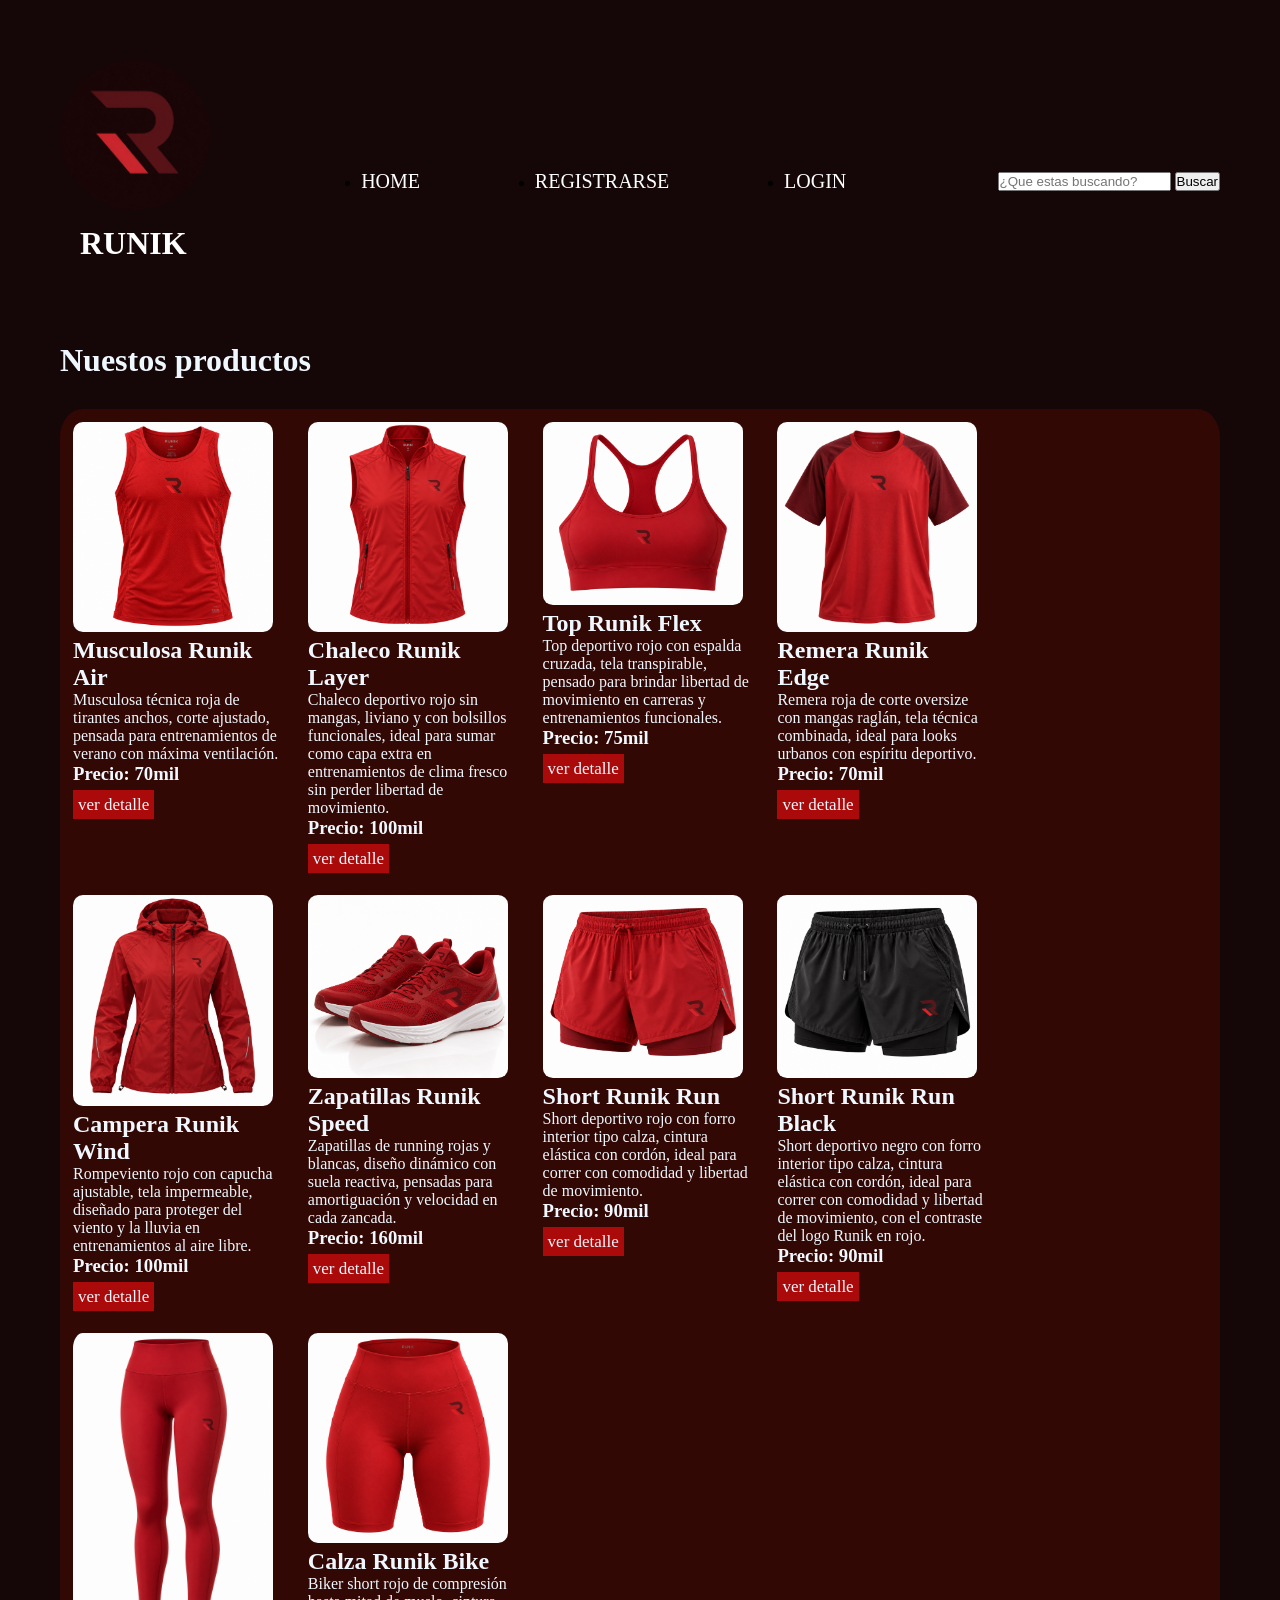
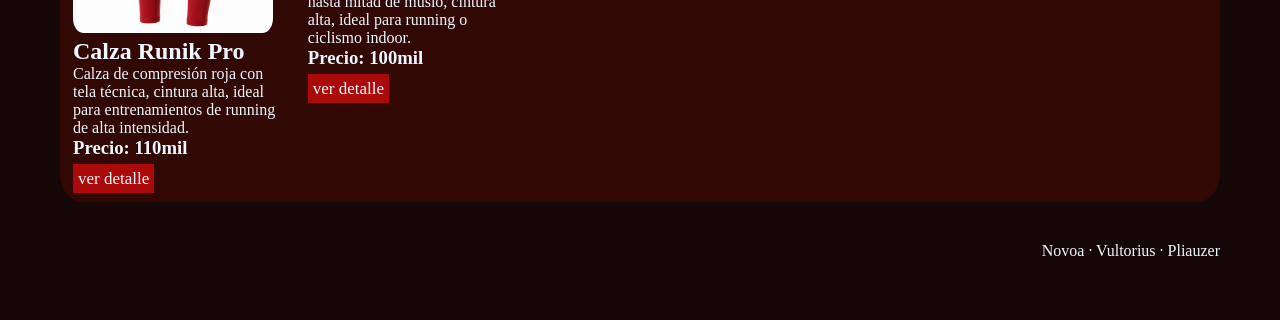
==== category.html @ 0572ac37 "cree los js" ====
<!DOCTYPE html>
<html lang="en">
<head>
    <meta charset="UTF-8">
    <meta name="viewport" content="width=device-width, initial-scale=1.0">
    <title>Categoria</title>
    <link rel="stylesheet" href="./css/styles.css">  

</head>
<body>
    <header>
        
        <div class="containerlogo">
            <a href="./index.html"><img src="./img/runik.jpg" alt="imagen del logo de la marca" class="logo"></a> 
         <h1 class="titulo">RUNIK</h1> 
        </div> 

        <nav class="container">
            <ul class="navegador">
                <li><a href="./index.html" class="navegacion-principal">HOME</a></li>
                <li><a href="./register.html" class="navegacion-principal">REGISTRARSE</a></li>
                <li><a href="./login.html" class="navegacion-principal">LOGIN</a></li>  
            </ul>  
        </nav>

        <form action="./search-results.html" method="get" class="buscador">
            <input type="text" name="category" value="" placeholder="¿Que estas buscando?">
            <button>Buscar</button>  
        </form>  
    
    </header> 

    <h1>Nuestos productos</h1>

    <main>
        <section class="seccion-category"> 
            <article class="art1.1"> 
                <a href="./product.html"><img src="./img/musculosa-runik.png" alt="musculosa de runik" class="producto"></a>
                <h2>Musculosa Runik Air</h2>
                <p>Musculosa técnica roja de tirantes anchos, corte ajustado, pensada para entrenamientos de verano con máxima ventilación.</p>
                <h3>Precio: 70mil</h3> 
                <a href="./product.html" class="boton">ver detalle</a> 
            </article>


            <article class="art1.2">
                <a href="./product.html"><img src="./img/chaleco-runik.png" alt="chaleco de runik" class="producto"></a>  
                <h2>Chaleco Runik Layer</h2>
                <p>Chaleco deportivo rojo sin mangas, liviano y con bolsillos funcionales, ideal para sumar como capa extra en entrenamientos de clima fresco sin perder libertad de movimiento.</p>
                <h3>Precio: 100mil</h3> 
                <a href="./product.html" class="boton">ver detalle</a> 
            </article>

            <article class="art1.3">
                <a href="./product.html"><img src="./img/top-runik.png" alt="top de runik" class="producto"></a>
                <h2>Top Runik Flex</h2>
                <p>Top deportivo rojo con espalda cruzada, tela transpirable, pensado para brindar libertad de movimiento en carreras y entrenamientos funcionales.</p>
                <h3>Precio: 75mil</h3> 
                <a href="./product.html" class="boton">ver detalle</a>
            </article>

            <article class="art1.4">
                <a href="./product.html"><img src="./img/remera-roja-runik.png" alt="remera de runik" class="producto"></a>
                <h2>Remera Runik Edge</h2>
                <p>Remera roja de corte oversize con mangas raglán, tela técnica combinada, ideal para looks urbanos con espíritu deportivo.</p>
                <h3>Precio: 70mil</h3> 
                <a href="./product.html" class="boton">ver detalle</a>
            </article>

            <article class="1.5">
                <a href="./product.html"><img src="./img/campera-runik.png" alt="campera de runik" class="producto"></a>
                <h2>Campera Runik Wind</h2>
                <p>Rompeviento rojo con capucha ajustable, tela impermeable, diseñado para proteger del viento y la lluvia en entrenamientos al aire libre.</p> 
                <h3>Precio: 100mil</h3> 
                <a href="./product.html" class="boton">ver detalle</a>
            </article>

            <article class="art1.6">
                <a href="./product.html"><img src="./img/zapatillas-runik.png" alt="zapatilla de runik" class="producto"></a>
                <h2>Zapatillas Runik Speed</h2>
                <p>Zapatillas de running rojas y blancas, diseño dinámico con suela reactiva, pensadas para amortiguación y velocidad en cada zancada.</p> 
                <h3>Precio: 160mil</h3> 
                <a href="./product.html" class="boton">ver detalle</a>
            </article>

            <article class="art1.7">
                <a href="./product.html"><img src="./img/short-runik.png" alt="short de runik" class="producto"></a>
                <h2>Short Runik Run</h2>
                <p>Short deportivo rojo con forro interior tipo calza, cintura elástica con cordón, ideal para correr con comodidad y libertad de movimiento.</p> 
                <h3>Precio: 90mil</h3> 
                <a href="./product.html" class="boton">ver detalle</a>
            </article>

            <article class="art1.8">
                <a href="./product.html"><img src="./img/short-negro-runik.png" alt="short negro de runik" class="producto"></a>
                <h2>Short Runik Run Black</h2>
                <p>Short deportivo negro con forro interior tipo calza, cintura elástica con cordón, ideal para correr con comodidad y libertad de movimiento, con el contraste del logo Runik en rojo.</p> 
                <h3>Precio: 90mil</h3> 
                <a href="./product.html" class="boton">ver detalle</a>  
            </article>


            <article class="art1.9">
                <a href="./product.html"><img src="./img/calza-runik.png" alt="calza larga de runik" class="producto"></a>
                <h2>Calza Runik Pro</h2>
                <p>Calza de compresión roja con tela técnica, cintura alta, ideal para entrenamientos de running de alta intensidad.</p>
                <h3>Precio: 110mil</h3> 
                <a href="./product.html" class="boton">ver detalle</a>
            </article>

            <article class="art1.10">
                <a href="./product.html"></a><img src="./img/calza-corta-runik.png" alt="calza corta de runik" class="producto"></a>
                <h2>Calza Runik Bike</h2>
                <p>Biker short rojo de compresión hasta mitad de muslo, cintura alta, ideal para running o ciclismo indoor.</p>
                <h3>Precio: 100mil</h3> 
                <a href="./product.html" class="boton">ver detalle</a>
            </article>
        </section>
    </main>

    
    <footer>
        <p class="nombres">Novoa · Vultorius · Pliauzer</p>
    </footer>
    <script src="./java/category.js"></script> 
</body>
</html>
---- css/styles.css ----
* {
   box-sizing: border-box;
   margin: 0;
   padding: 0;
   }

body{
   background-color: rgb(21, 7, 8);  
   padding: 60px;    
}

.logo{
   width: 150px;  
   border-radius: 100%;      
}   
nav.container{
   display: flex;
   justify-content: flex-end;
   flex-wrap: wrap; 
}

ul.navegador{ 
   width: 600px;   
   display: flex;
   justify-content: space-around;
   flex-wrap: wrap;    
} 

a.navegacion-principal{
   text-decoration: none;
   color: white; 
   list-style-type: none; 
   margin-bottom: 20px;  
   font-size: 20px;         
} 


.buscador.input{
   padding: 6px;
   border: 1px solid #ccc; 
   border-radius: 4px;
   background: none;
}

.titulo{
   color: white; 
   display: flex;
   margin-bottom: 40px;    
   margin-top: 10px; 
   flex-wrap: wrap;  
   margin-left: 20px;  
}  

.barra{
   color: white; 
   margin-bottom: 40px;  
   border-color: rgb(60, 4, 4); 
   border-width: 2px;
   border-style: solid;
   border-radius: 5px;
   padding: 30px;
}

li.categoria, a{
   font-size: 17px;  
   text-decoration: none;
   color: white; 
   list-style-type: none;
   margin-bottom: 10px; 
}

.nombres{
   color: aliceblue;
   display: flex;
   justify-content: flex-end;
   flex-wrap: wrap; 
}

h1{
   color: aliceblue; 
   margin-top: 40px;   
}

h3{
   color: aliceblue;
   padding-bottom: 10px; 
   
}

h2{
   color: aliceblue;
}

p{
   color: aliceblue;
}

.producto{
   width: 200px;
   border-radius: 5%;   
}

header{
   display: flex;
   flex-wrap: wrap;
   flex-direction: row;
   align-items: center;
   justify-content: space-between;
} 

section{
    display: flex;
    flex-wrap: wrap;
    align-self: center;
    margin-top: 30px; 
    background-color: #320804;
    border-radius: 2%;
    max-width: 100%;
}

article{
   max-width: 18%; 
   margin: 13px;
   
}

.boton{
   background-color: rgb(170, 10, 10);
   color: aliceblue;
   padding: 5px; 

}

.principal{
   display: flex;
   flex-wrap: wrap;
   justify-content: space-between;
}

.img-principal{
   display: flex;
   justify-content: flex-end; 
   flex-wrap: wrap;
   margin-bottom: 40px;   
} 

.portada{
   width: 95%;     
}

.main_login{
   display: flex;
   flex-wrap: wrap;
   justify-content: center; 
   background-color: rgb(97, 9, 9);
   padding: 30px 40px;
   border-radius: 10px;
   margin-top: 10px;
}

.login{
   display: flex;
   flex-direction: row;     
   flex-wrap: wrap;
   justify-content: center; 
   background-color: rgba(255,255,255,0.05); 
   border: 2px white solid;
   width: 350px;   
   padding: 30px;  
}

.formulario-login{
   display: flex;
   flex-wrap: wrap;
   color: white; 
   flex-direction: column; 
   align-items: center; 
   margin-top: 10px; 
}

.password-login{
   margin-right: 40px;
   margin-top: 10px; 
}

button.ingresar-button{
   background-color: red;
   width: 110px;    
   margin-top: 20px;
   height: 25px;   
   color: white;
   font-size: 15px;   
}

.sin-cuenta-login{
   background-color: red;
   padding: 5px; 
   margin-top: 20px; 
   border: gray 2px solid; 
   height: 30px;   
}

a.no-cuenta{
   font-size: 15px;   
}

.titulo-login{
   margin-bottom: 20px; 
}

.registro{
   display: flex;
   flex-direction: row;
   flex-wrap: wrap;
   justify-content: center;
   align-items: center;
   min-height: 70vh;
}

.formulario-registro{
   display: flex;
   flex-wrap: wrap;
   flex-direction: column;
   align-items: center;
   color: white;
   background-color: rgba(255,255,255,0.05);
   padding: 30px 40px;
   border-radius: 10px;
   margin-top: 10px;
}

.formulario-registro h2{
   color: white;
   margin-bottom: 20px;
}

.mail-registro,
.password-registro,
.password2-registro{
   width: 100%;
   margin-bottom: 15px;
   display: flex;
   flex-direction: column;
   flex-wrap: wrap;
}

.mail-registro label,
.password-registro label,
.password2-registro label{
   margin-bottom: 5px;
   color: white;
}

.mail-registro input,
.password-registro input,
.password2-registro input{
   padding: 8px;
   border-radius: 4px;
   border: 1px solid #ccc;
}

.terminos-registro{
   display: flex;
   flex-wrap: wrap;
   align-items: center;
   margin-bottom: 20px;
   color: white;
}

.registrarme-registro button{
   background-color: rgb(170, 10, 10);
   color: aliceblue;
   border: none;
   padding: 10px 30px;
   border-radius: 4px;
   font-size: 16px;
   margin-bottom: 15px;
}

.ya-tengo-cuenta-registro a{
   color: rgb(255, 120, 120);
   text-decoration: underline;
}

footer{
   margin-top: 40px;
   text-align: center;
   color: white;
}


@media(max-width: 420px){
    @media (max-width: 420px) {
    body{
        padding: 15px;
    }

    section{
        flex-direction: column;
    }

    article{
        max-width: 100%;
        margin: 30px;
    }

    .producto{
        width: 100%;
    }

    .principal{
        flex-direction: column;
    }

    .img-principal{
        width: 100%;
        align-items: flex-start;
    }

    .portada{
        width: 100%;
    }

    header{
      flex-direction: column;
    }

    nav.container{
      width: 100%;
    }

    ul.navegador{
      width: 100%;
    }

    main{
      width: 100%;
    }

    section{
      width: 100%;
    }

    .buscador{
      margin-top: 20px;
      margin-bottom: 20px;
    }
}

@media (min-width: 421px){
    .portada{
        height: 600px;
        width: 100%;
    }

    .producto{
        height: 200px;
    }

    article{
        height: 430px;
    }

    .principal{
      flex-wrap: nowrap;
    }

    .barra-lateral{
      width: 25%;
    }

    .img-principal{
      width: 70%;
    }
}

   
}
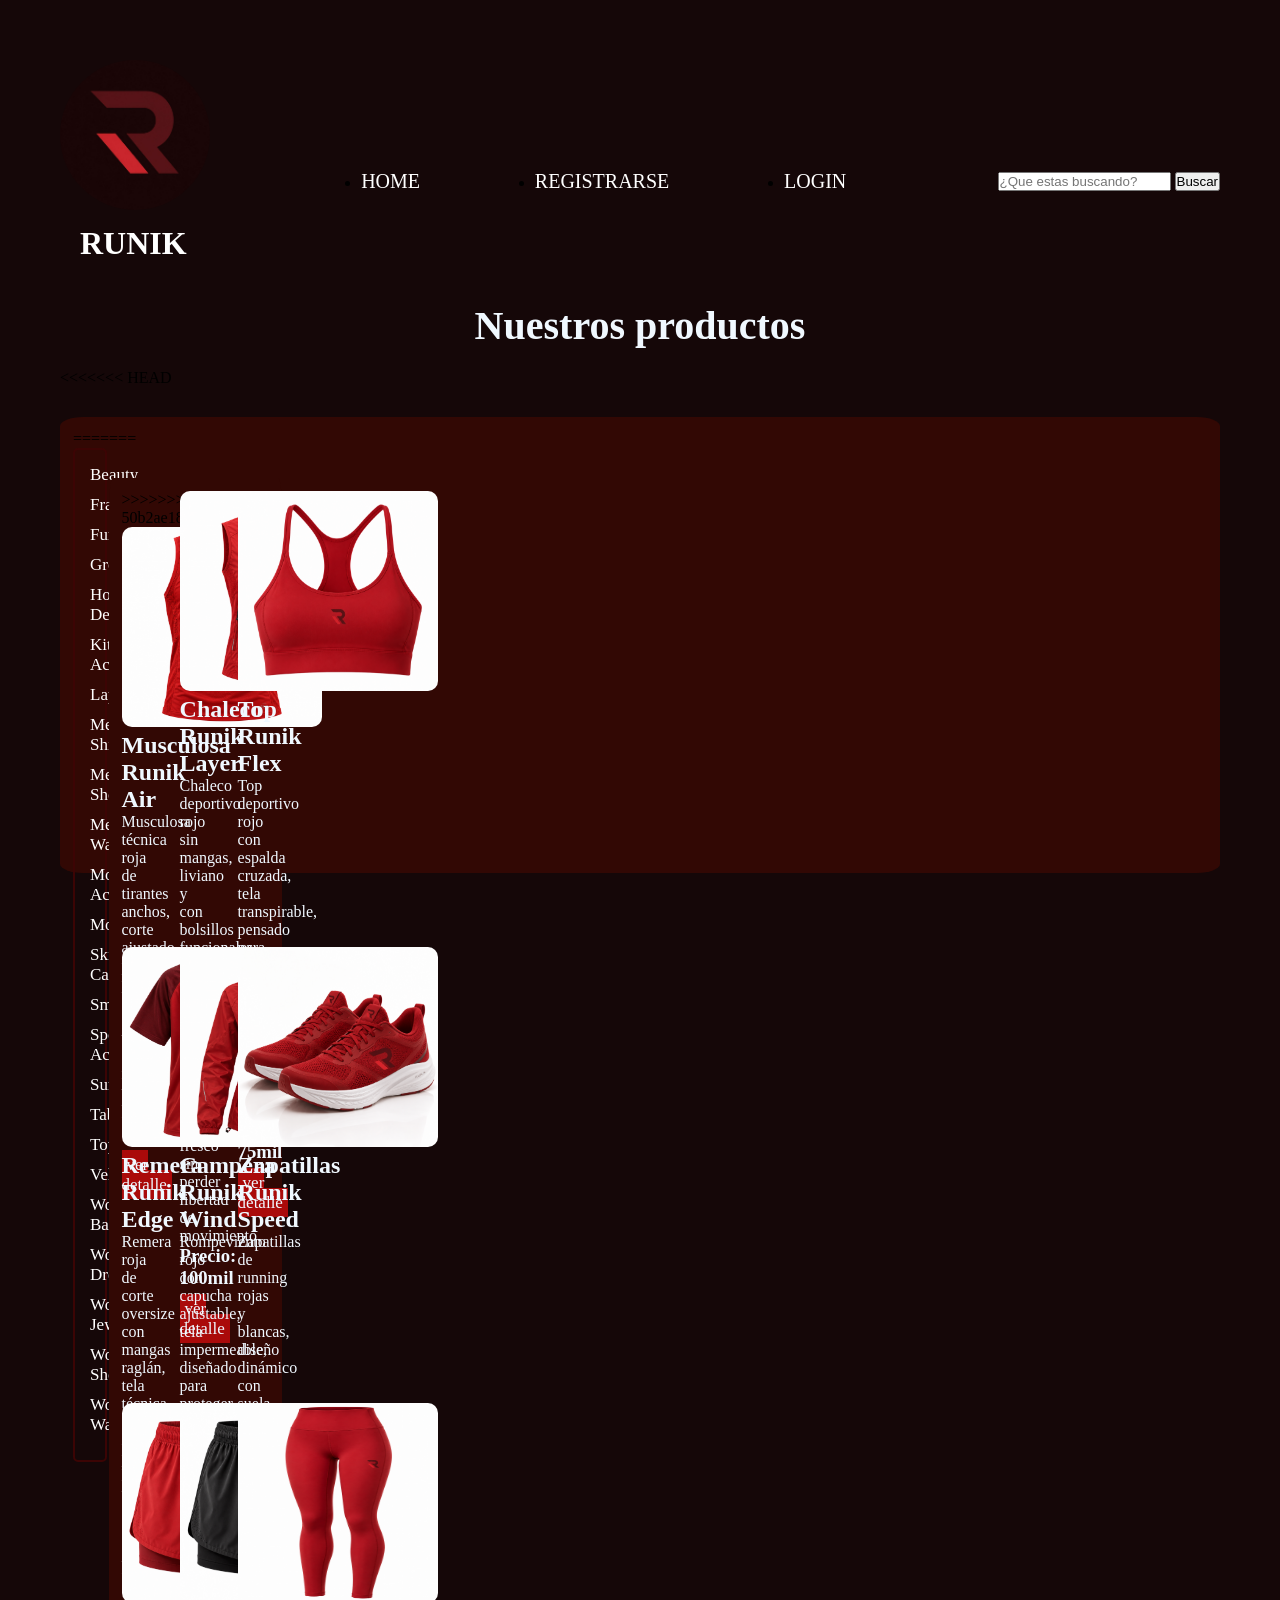
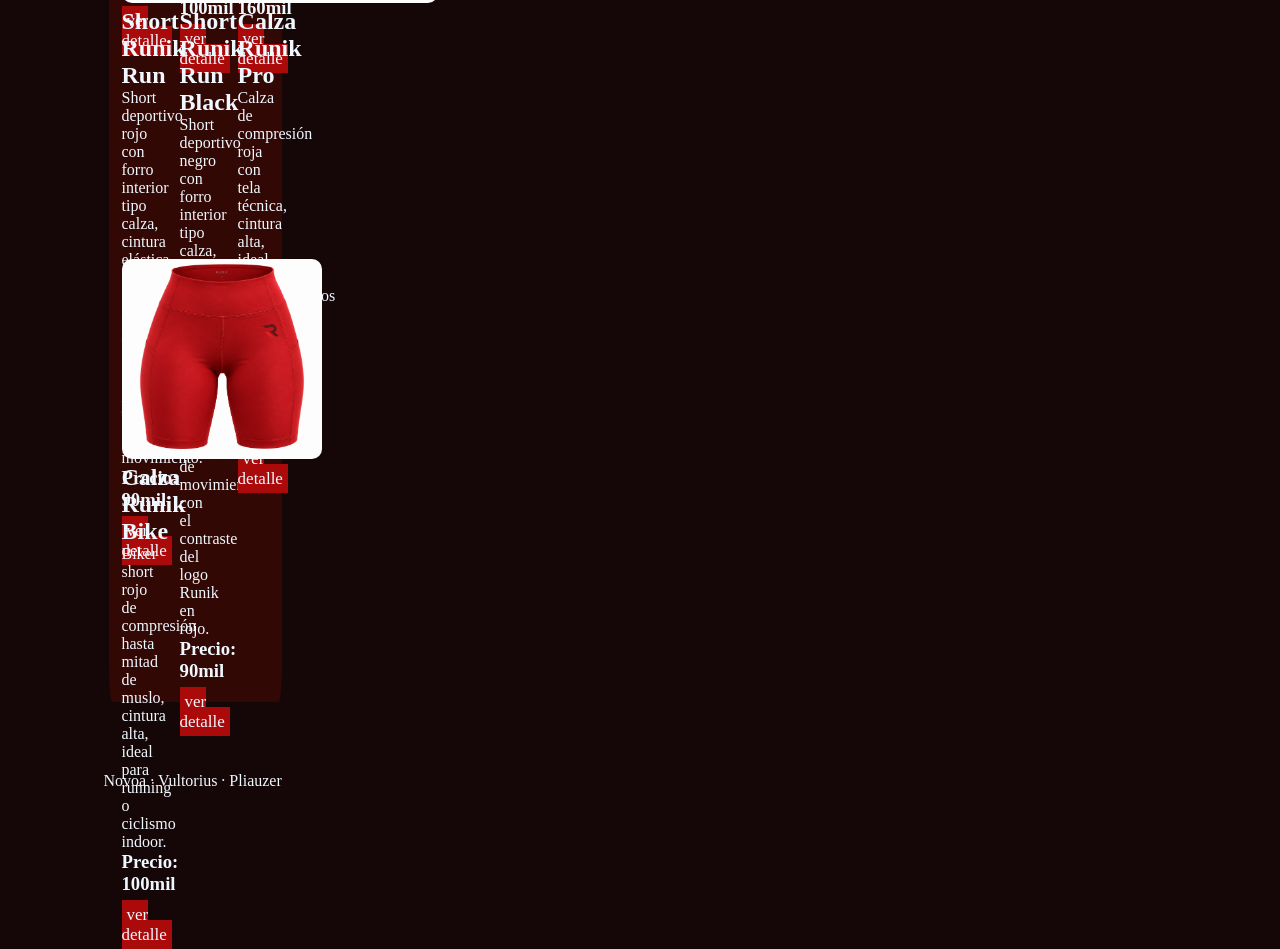
==== commit 1b6208be: "js" ====
--- a/category.html
+++ b/category.html
@@ -30,11 +30,51 @@
     
     </header> 
 
-    <h1>Nuestos productos</h1>
+    <div class="div-category">
+       <h2 class="h2-category">Nuestros productos</h2>
+    </div>
 
+<<<<<<< HEAD
     <main>
         <section class="seccion-category"> 
             <article class="art1.1"> 
+=======
+    <main class="main-category">
+        <aside class="barra-lateral"> 
+            <nav> 
+                <ul class="barra">
+                    <li class="categoria"><a href="./category.html">Beauty</a></li>  
+                    <li class="categoria"><a href="./category.html">Fragrances</a></li>
+                    <li class="categoria"><a href="./category.html">Furniture</a></li>
+                    <li class="categoria"><a href="./category.html">Groceries</a></li>
+                    <li class="categoria"><a href="./category.html">Home Decoration</a></li>
+                    <li class="categoria"><a href="./category.html">Kitchen Accessories</a></li>
+                    <li class="categoria"><a href="./category.html">Laptops</a></li>
+                    <li class="categoria"><a href="./category.html">Mens Shirts</a></li>
+                    <li class="categoria"><a href="./category.html">Mens Shoes</a></li>
+                    <li class="categoria"><a href="./category.html">Mens Watches</a></li>
+                    <li class="categoria"><a href="./category.html">Mobile Accessories</a></li>
+                    <li class="categoria"><a href="./category.html">Motorcycle</a></li>
+                    <li class="categoria"><a href="./category.html">Skin Care</a></li>
+                    <li class="categoria"><a href="./category.html">Smartphones</a></li> 
+                    <li class="categoria"><a href="./category.html">Sports Accessories</a></li>
+                    <li class="categoria"><a href="./category.html">Sunglasses</a></li>
+                    <li class="categoria"><a href="./category.html">Tablets</a></li>  
+                    <li class="categoria"><a href="./category.html">Tops</a></li>
+                    <li class="categoria"><a href="./category.html">Vehicle</a></li>
+                    <li class="categoria"><a href="./category.html">Womens Bags</a></li>
+                    <li class="categoria"><a href="./category.html">Womens Dresses</a></li>
+                    <li class="categoria"><a href="./category.html">Womens Jewellery</a></li>
+                    <li class="categoria"><a href="./category.html">Womens Shoes</a></li>
+                    <li class="categoria"><a href="./category.html">Womens Watches</a></li> 
+                </ul>
+            </nav>
+        </aside>    
+
+        
+        <section class="section-category">
+            <article class="art1.1">
+>>>>>>> 50b2ae187b06e8151affae921334443c29d49aec
                 <a href="./product.html"><img src="./img/musculosa-runik.png" alt="musculosa de runik" class="producto"></a>
                 <h2>Musculosa Runik Air</h2>
                 <p>Musculosa técnica roja de tirantes anchos, corte ajustado, pensada para entrenamientos de verano con máxima ventilación.</p>
--- a/css/styles.css
+++ b/css/styles.css
@@ -50,15 +50,14 @@
    flex-wrap: wrap;  
    margin-left: 20px;  
 }  
-
 .barra{
    color: white; 
-   margin-bottom: 40px;  
+   margin-bottom: 40px;
    border-color: rgb(60, 4, 4); 
    border-width: 2px;
    border-style: solid;
    border-radius: 5px;
-   padding: 30px;
+   padding: 15px;
 }
 
 li.categoria, a{
@@ -116,12 +115,13 @@
     background-color: #320804;
     border-radius: 2%;
     max-width: 100%;
-}
+    margin-bottom: 30px;
+}
+
 
 article{
    max-width: 18%; 
    margin: 13px;
-   
 }
 
 .boton{
@@ -145,14 +145,14 @@
 } 
 
 .portada{
-   width: 95%;     
+   width: 80%;     
 }
 
 .main_login{
    display: flex;
    flex-wrap: wrap;
    justify-content: center; 
-   background-color: rgb(97, 9, 9);
+   background-color: #320804;
    padding: 30px 40px;
    border-radius: 10px;
    margin-top: 10px;
@@ -288,9 +288,67 @@
    color: white;
 }
 
-
-@media(max-width: 420px){
-    @media (max-width: 420px) {
+.main-category{
+   display: flex;
+   flex-wrap: wrap;
+   justify-content: space-between;
+}
+
+.section-category{
+   display: flex;
+   flex-wrap: wrap;
+   justify-content: center;
+   width: 83%;
+   justify-content: space-between;
+   
+}
+
+.main-product{
+   display: flex;
+   flex-wrap: wrap;
+   justify-content: space-between;
+}
+
+.article-product{
+   width: 60%;
+}
+
+.h2-category{
+   margin-bottom: 20px;
+   font-size: 40px;
+}
+
+.div-category{
+   display: flex;
+   flex-wrap: wrap;
+   justify-content: center;
+}
+
+.main-search{
+   display: flex;
+   flex-wrap: wrap;
+   justify-content: space-between;
+}
+
+.section-search{
+   display: flex;
+   flex-direction: column;
+   flex-wrap: wrap;
+   justify-content: space-between;
+   width: 79%;
+}
+
+.div-search{
+   margin: 10px;
+   display: flex;
+   flex-direction: row;
+}
+.h2-search{
+   margin-bottom: 30px;
+   margin-top: 30px;
+}
+
+@media (max-width: 420px) {
     body{
         padding: 15px;
     }
@@ -366,14 +424,14 @@
     }
 
     .barra-lateral{
-      width: 25%;
+      width: 16%;
     }
 
     .img-principal{
-      width: 70%;
+      width: 77%;
     }
 }
 
    
-}
-
+
+
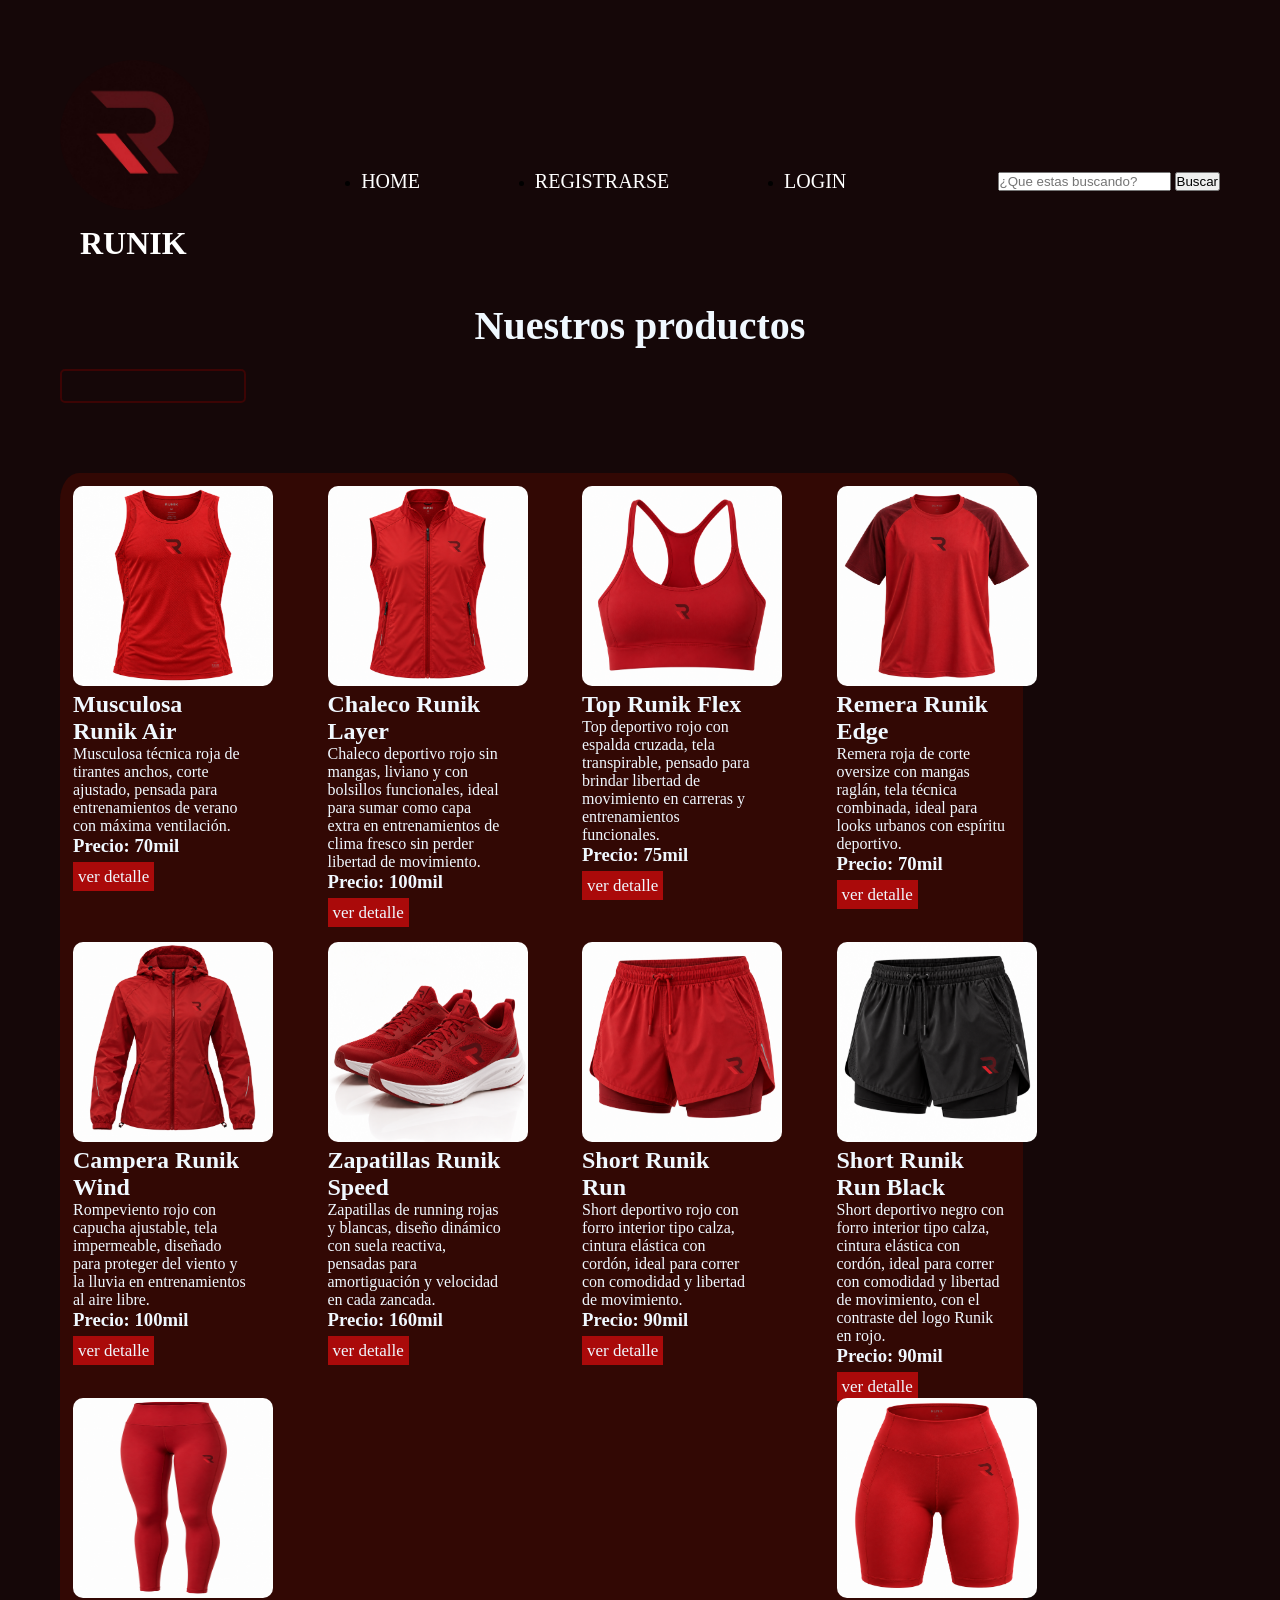
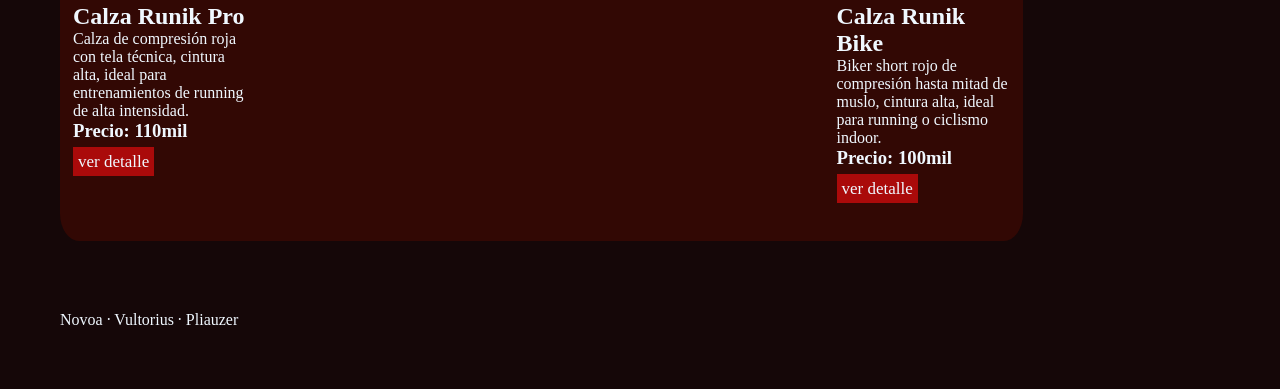
==== commit 5d837f58: "mas js" ====
--- a/category.html
+++ b/category.html
@@ -34,47 +34,19 @@
        <h2 class="h2-category">Nuestros productos</h2>
     </div>
 
-<<<<<<< HEAD
-    <main>
-        <section class="seccion-category"> 
-            <article class="art1.1"> 
-=======
     <main class="main-category">
         <aside class="barra-lateral"> 
             <nav> 
                 <ul class="barra">
-                    <li class="categoria"><a href="./category.html">Beauty</a></li>  
-                    <li class="categoria"><a href="./category.html">Fragrances</a></li>
-                    <li class="categoria"><a href="./category.html">Furniture</a></li>
-                    <li class="categoria"><a href="./category.html">Groceries</a></li>
-                    <li class="categoria"><a href="./category.html">Home Decoration</a></li>
-                    <li class="categoria"><a href="./category.html">Kitchen Accessories</a></li>
-                    <li class="categoria"><a href="./category.html">Laptops</a></li>
-                    <li class="categoria"><a href="./category.html">Mens Shirts</a></li>
-                    <li class="categoria"><a href="./category.html">Mens Shoes</a></li>
-                    <li class="categoria"><a href="./category.html">Mens Watches</a></li>
-                    <li class="categoria"><a href="./category.html">Mobile Accessories</a></li>
-                    <li class="categoria"><a href="./category.html">Motorcycle</a></li>
-                    <li class="categoria"><a href="./category.html">Skin Care</a></li>
-                    <li class="categoria"><a href="./category.html">Smartphones</a></li> 
-                    <li class="categoria"><a href="./category.html">Sports Accessories</a></li>
-                    <li class="categoria"><a href="./category.html">Sunglasses</a></li>
-                    <li class="categoria"><a href="./category.html">Tablets</a></li>  
-                    <li class="categoria"><a href="./category.html">Tops</a></li>
-                    <li class="categoria"><a href="./category.html">Vehicle</a></li>
-                    <li class="categoria"><a href="./category.html">Womens Bags</a></li>
-                    <li class="categoria"><a href="./category.html">Womens Dresses</a></li>
-                    <li class="categoria"><a href="./category.html">Womens Jewellery</a></li>
-                    <li class="categoria"><a href="./category.html">Womens Shoes</a></li>
-                    <li class="categoria"><a href="./category.html">Womens Watches</a></li> 
+                    
                 </ul>
             </nav>
-        </aside>    
+        </aside> 
 
-        
-        <section class="section-category">
-            <article class="art1.1">
->>>>>>> 50b2ae187b06e8151affae921334443c29d49aec
+
+        <main>
+         <section class="section-category">
+            <article class="art1.1"> 
                 <a href="./product.html"><img src="./img/musculosa-runik.png" alt="musculosa de runik" class="producto"></a>
                 <h2>Musculosa Runik Air</h2>
                 <p>Musculosa técnica roja de tirantes anchos, corte ajustado, pensada para entrenamientos de verano con máxima ventilación.</p>
@@ -162,6 +134,6 @@
     <footer>
         <p class="nombres">Novoa · Vultorius · Pliauzer</p>
     </footer>
-    <script src="./java/category.js"></script> 
+    <script src="./js/category.js"></script>  
 </body>
 </html>
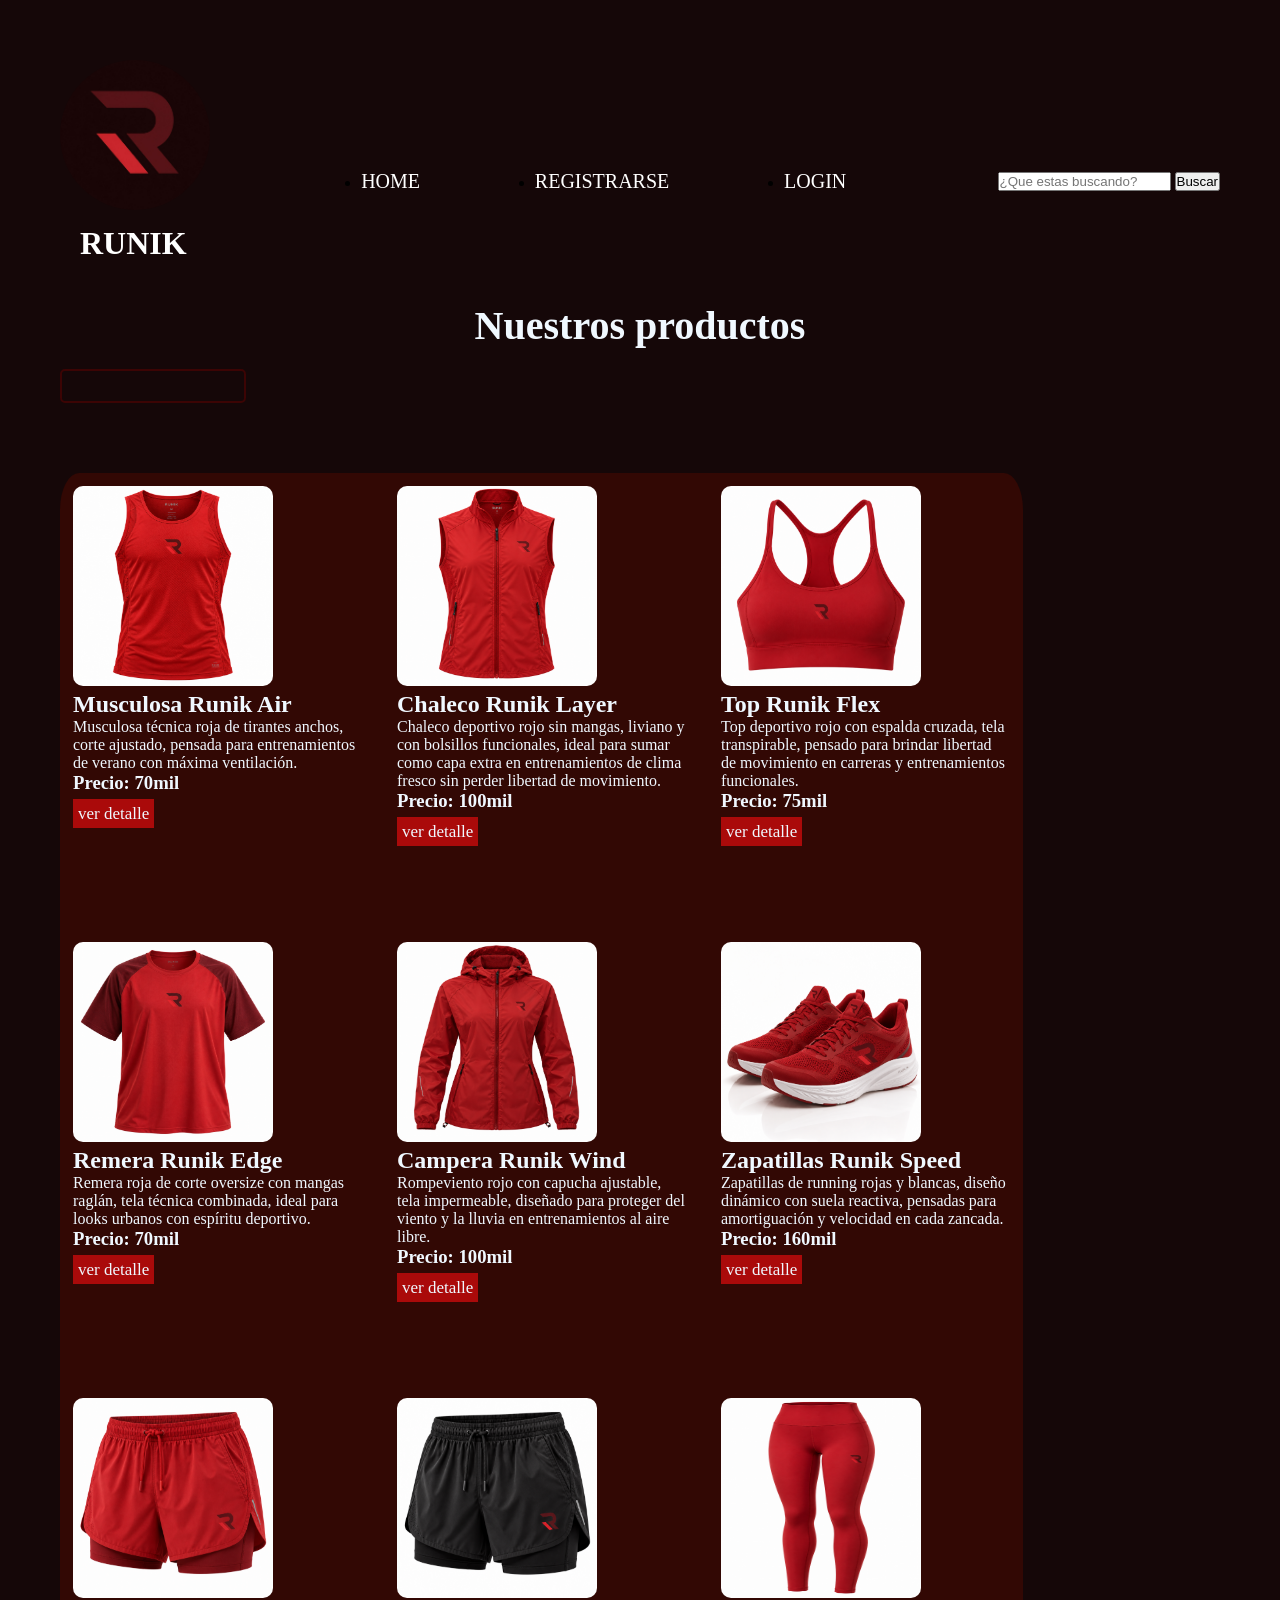
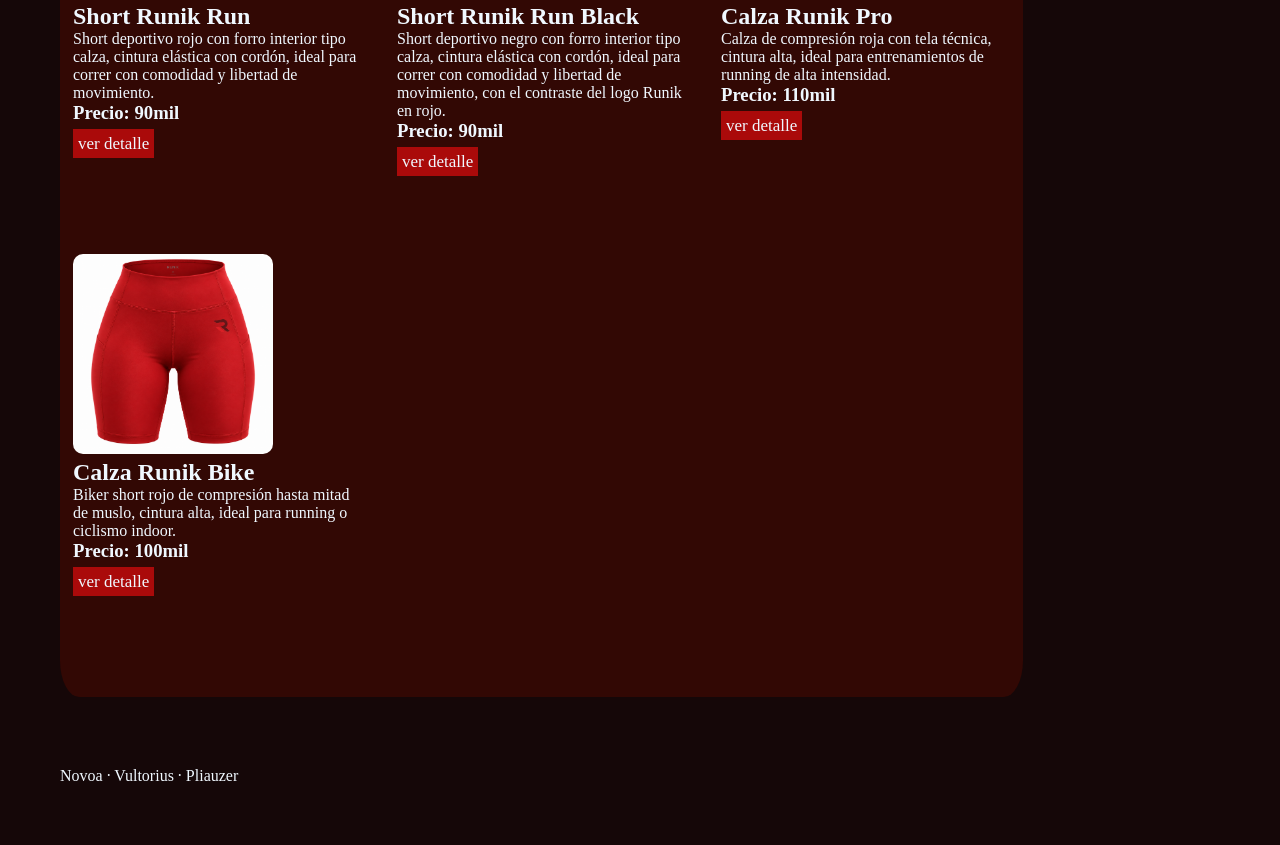
==== commit c2097a65: "arreglos del search-result" ====
--- a/category.html
+++ b/category.html
@@ -24,9 +24,10 @@
         </nav>
 
         <form action="./search-results.html" method="get" class="buscador">
-            <input type="text" name="category" value="" placeholder="¿Que estas buscando?">
-            <button>Buscar</button>  
-        </form>  
+            <input class="input" type="text" name="category" value="" placeholder="¿Que estas buscando?">
+            <button type="submit">Buscar</button>  
+            <span class="error"></span>
+        </form> 
     
     </header> 
 
--- a/css/styles.css
+++ b/css/styles.css
@@ -120,10 +120,14 @@
 
 
 article{
-   max-width: 18%; 
+   max-width: 30%; 
    margin: 13px;
-}
-
+   
+}
+
+.error{
+    color: red;
+}
 .boton{
    background-color: rgb(170, 10, 10);
    color: aliceblue;
@@ -286,6 +290,7 @@
    margin-top: 40px;
    text-align: center;
    color: white;
+<<<<<<< Updated upstream
 }
 
 .main-category{
@@ -332,7 +337,7 @@
 
 .section-search{
    display: flex;
-   flex-direction: column;
+   flex-direction: row;
    flex-wrap: wrap;
    justify-content: space-between;
    width: 79%;
@@ -435,3 +440,6 @@
    
 
 
+=======
+}       
+>>>>>>> Stashed changes
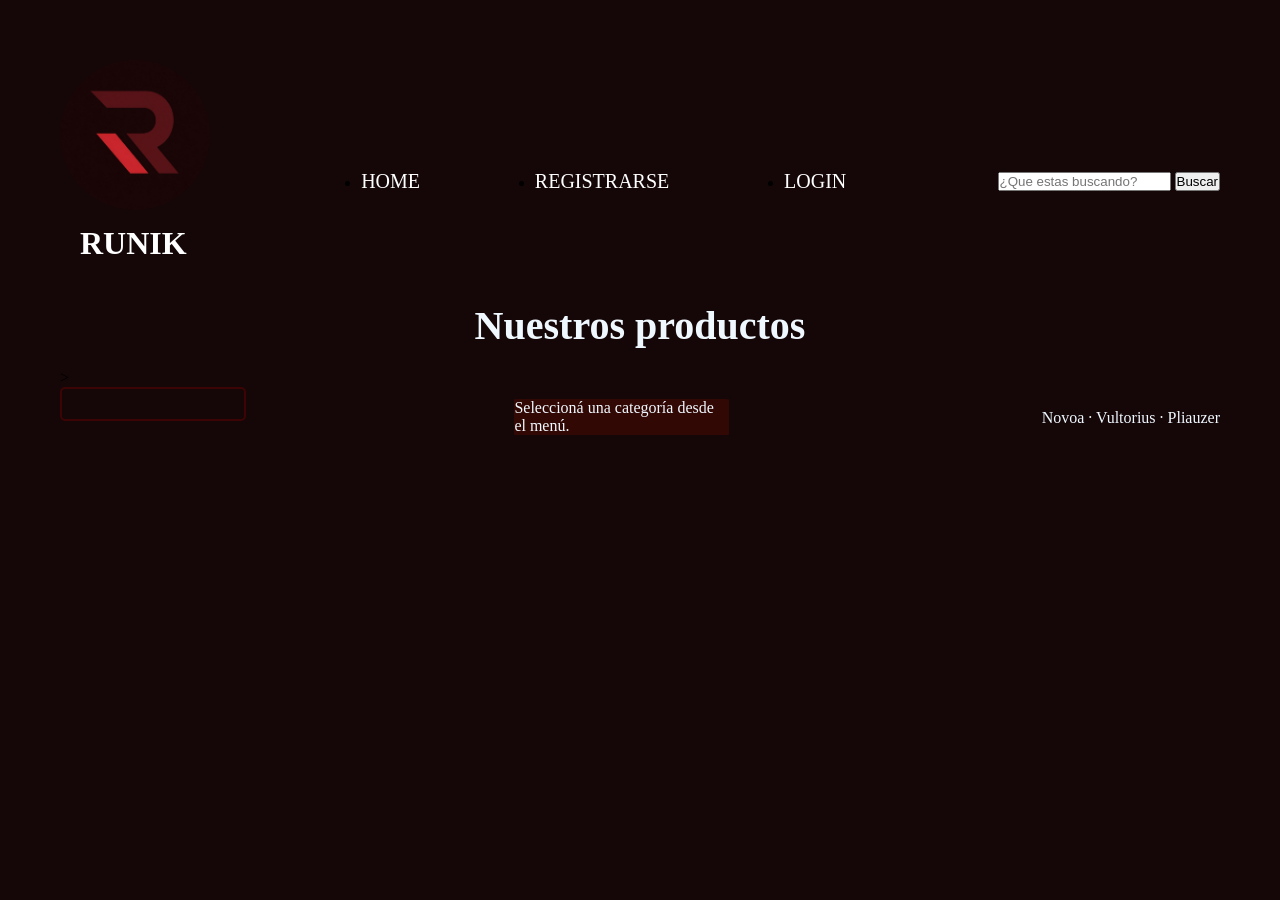
==== commit e0acdd7f: "al fin terminé lo de los productos" ====
--- a/category.html
+++ b/category.html
@@ -26,7 +26,6 @@
         <form action="./search-results.html" method="get" class="buscador">
             <input class="input" type="text" name="category" value="" placeholder="¿Que estas buscando?">
             <button type="submit">Buscar</button>  
-            <span class="error"></span>
         </form> 
     
     </header> 
@@ -38,6 +37,7 @@
     <main class="main-category">
         <aside class="barra-lateral"> 
             <nav> 
+> 
                 <ul class="barra">
                     
                 </ul>
@@ -46,88 +46,8 @@
 
 
         <main>
-         <section class="section-category">
-            <article class="art1.1"> 
-                <a href="./product.html"><img src="./img/musculosa-runik.png" alt="musculosa de runik" class="producto"></a>
-                <h2>Musculosa Runik Air</h2>
-                <p>Musculosa técnica roja de tirantes anchos, corte ajustado, pensada para entrenamientos de verano con máxima ventilación.</p>
-                <h3>Precio: 70mil</h3> 
-                <a href="./product.html" class="boton">ver detalle</a> 
-            </article>
-
-
-            <article class="art1.2">
-                <a href="./product.html"><img src="./img/chaleco-runik.png" alt="chaleco de runik" class="producto"></a>  
-                <h2>Chaleco Runik Layer</h2>
-                <p>Chaleco deportivo rojo sin mangas, liviano y con bolsillos funcionales, ideal para sumar como capa extra en entrenamientos de clima fresco sin perder libertad de movimiento.</p>
-                <h3>Precio: 100mil</h3> 
-                <a href="./product.html" class="boton">ver detalle</a> 
-            </article>
-
-            <article class="art1.3">
-                <a href="./product.html"><img src="./img/top-runik.png" alt="top de runik" class="producto"></a>
-                <h2>Top Runik Flex</h2>
-                <p>Top deportivo rojo con espalda cruzada, tela transpirable, pensado para brindar libertad de movimiento en carreras y entrenamientos funcionales.</p>
-                <h3>Precio: 75mil</h3> 
-                <a href="./product.html" class="boton">ver detalle</a>
-            </article>
-
-            <article class="art1.4">
-                <a href="./product.html"><img src="./img/remera-roja-runik.png" alt="remera de runik" class="producto"></a>
-                <h2>Remera Runik Edge</h2>
-                <p>Remera roja de corte oversize con mangas raglán, tela técnica combinada, ideal para looks urbanos con espíritu deportivo.</p>
-                <h3>Precio: 70mil</h3> 
-                <a href="./product.html" class="boton">ver detalle</a>
-            </article>
-
-            <article class="1.5">
-                <a href="./product.html"><img src="./img/campera-runik.png" alt="campera de runik" class="producto"></a>
-                <h2>Campera Runik Wind</h2>
-                <p>Rompeviento rojo con capucha ajustable, tela impermeable, diseñado para proteger del viento y la lluvia en entrenamientos al aire libre.</p> 
-                <h3>Precio: 100mil</h3> 
-                <a href="./product.html" class="boton">ver detalle</a>
-            </article>
-
-            <article class="art1.6">
-                <a href="./product.html"><img src="./img/zapatillas-runik.png" alt="zapatilla de runik" class="producto"></a>
-                <h2>Zapatillas Runik Speed</h2>
-                <p>Zapatillas de running rojas y blancas, diseño dinámico con suela reactiva, pensadas para amortiguación y velocidad en cada zancada.</p> 
-                <h3>Precio: 160mil</h3> 
-                <a href="./product.html" class="boton">ver detalle</a>
-            </article>
-
-            <article class="art1.7">
-                <a href="./product.html"><img src="./img/short-runik.png" alt="short de runik" class="producto"></a>
-                <h2>Short Runik Run</h2>
-                <p>Short deportivo rojo con forro interior tipo calza, cintura elástica con cordón, ideal para correr con comodidad y libertad de movimiento.</p> 
-                <h3>Precio: 90mil</h3> 
-                <a href="./product.html" class="boton">ver detalle</a>
-            </article>
-
-            <article class="art1.8">
-                <a href="./product.html"><img src="./img/short-negro-runik.png" alt="short negro de runik" class="producto"></a>
-                <h2>Short Runik Run Black</h2>
-                <p>Short deportivo negro con forro interior tipo calza, cintura elástica con cordón, ideal para correr con comodidad y libertad de movimiento, con el contraste del logo Runik en rojo.</p> 
-                <h3>Precio: 90mil</h3> 
-                <a href="./product.html" class="boton">ver detalle</a>  
-            </article>
-
-
-            <article class="art1.9">
-                <a href="./product.html"><img src="./img/calza-runik.png" alt="calza larga de runik" class="producto"></a>
-                <h2>Calza Runik Pro</h2>
-                <p>Calza de compresión roja con tela técnica, cintura alta, ideal para entrenamientos de running de alta intensidad.</p>
-                <h3>Precio: 110mil</h3> 
-                <a href="./product.html" class="boton">ver detalle</a>
-            </article>
-
-            <article class="art1.10">
-                <a href="./product.html"></a><img src="./img/calza-corta-runik.png" alt="calza corta de runik" class="producto"></a>
-                <h2>Calza Runik Bike</h2>
-                <p>Biker short rojo de compresión hasta mitad de muslo, cintura alta, ideal para running o ciclismo indoor.</p>
-                <h3>Precio: 100mil</h3> 
-                <a href="./product.html" class="boton">ver detalle</a>
-            </article>
+         <section class="section-category">  
+            
         </section>
     </main>
 
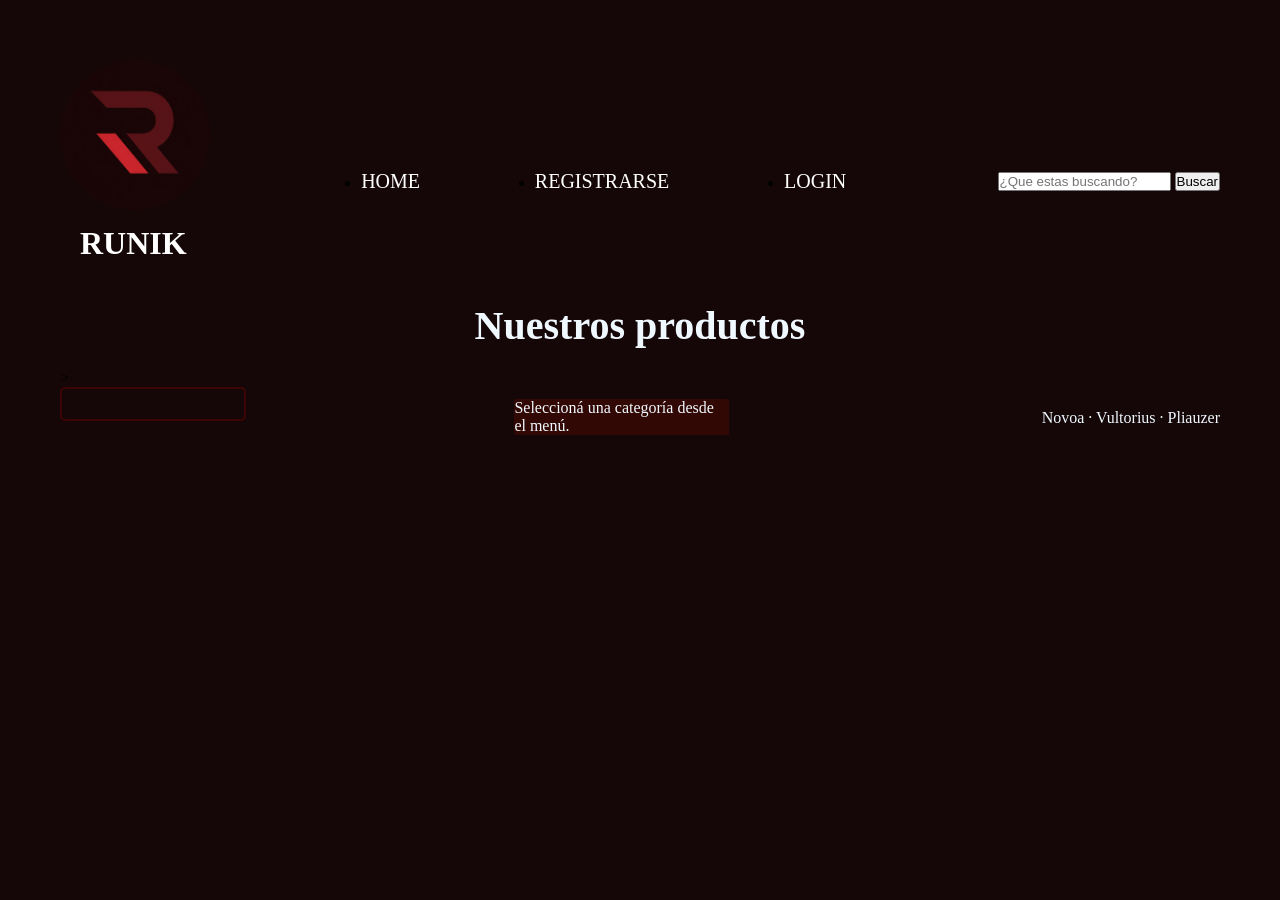
==== commit 37cefc5a: "correcciones en buscador y categorias" ====
--- a/category.html
+++ b/category.html
@@ -26,6 +26,7 @@
         <form action="./search-results.html" method="get" class="buscador">
             <input class="input" type="text" name="category" value="" placeholder="¿Que estas buscando?">
             <button type="submit">Buscar</button>  
+            <span class="error"></span>
         </form> 
     
     </header> 
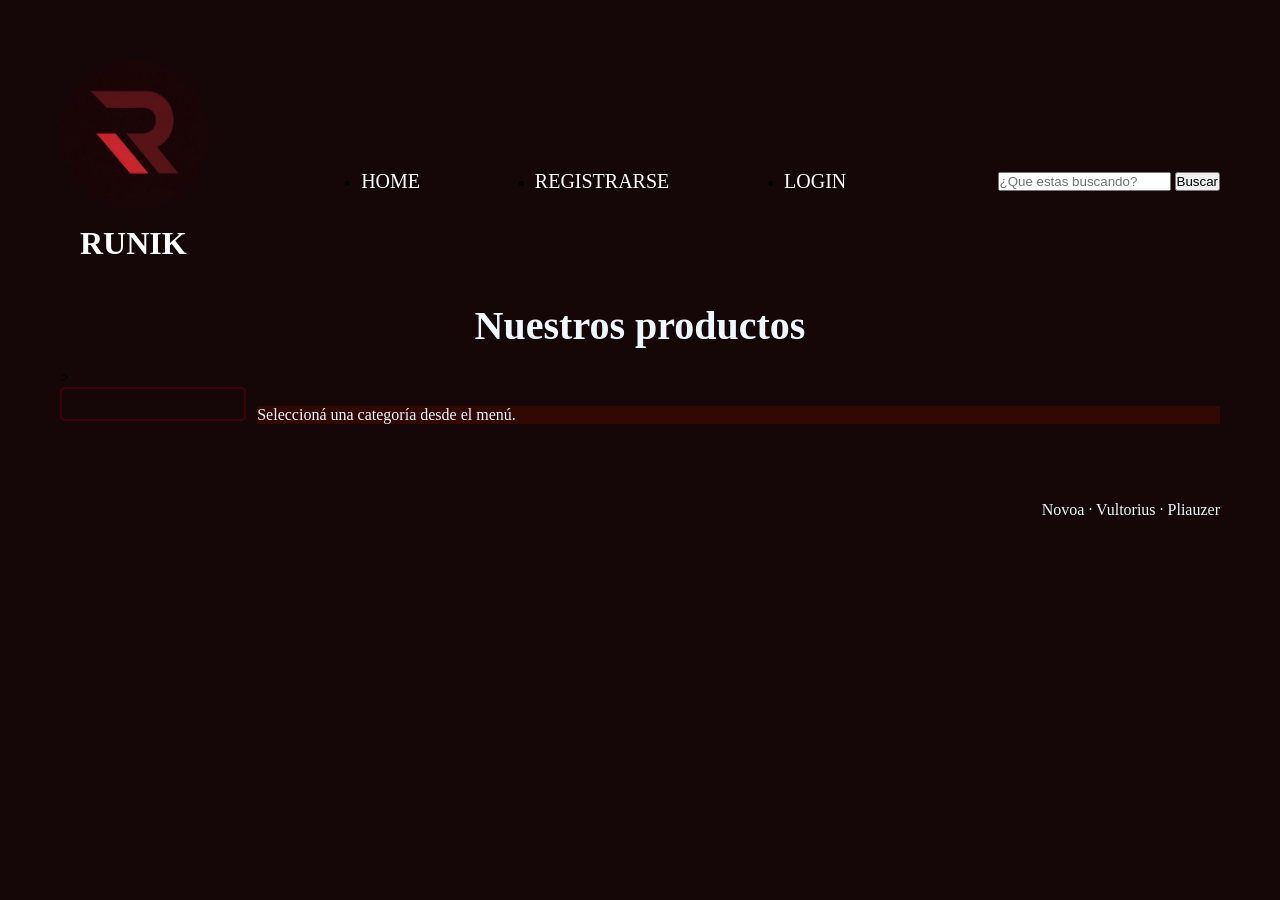
==== commit 0c8bbbb6: "altimos arreglos de css" ====
--- a/category.html
+++ b/category.html
@@ -46,7 +46,7 @@
         </aside> 
 
 
-        <main>
+       
          <section class="section-category">  
             
         </section>
--- a/css/styles.css
+++ b/css/styles.css
@@ -90,6 +90,11 @@
    color: aliceblue;
 }
 
+.h2-search{
+   display: flex;
+   justify-content: center;
+}
+
 p{
    color: aliceblue;
 }
@@ -290,7 +295,7 @@
    margin-top: 40px;
    text-align: center;
    color: white;
-<<<<<<< Updated upstream
+
 }
 
 .main-category{
@@ -315,8 +320,10 @@
 }
 
 .article-product{
-   width: 60%;
-}
+   width: 50%;
+   height: 620px;
+}
+
 
 .h2-category{
    margin-bottom: 20px;
@@ -341,6 +348,7 @@
    flex-wrap: wrap;
    justify-content: space-between;
    width: 79%;
+   color: aliceblue;
 }
 
 .div-search{
@@ -401,7 +409,7 @@
     }
 
     section{
-      width: 100%;
+      width: 80%;
     }
 
     .buscador{
@@ -437,9 +445,3 @@
     }
 }
 
-   
-
-
-=======
-}       
->>>>>>> Stashed changes
